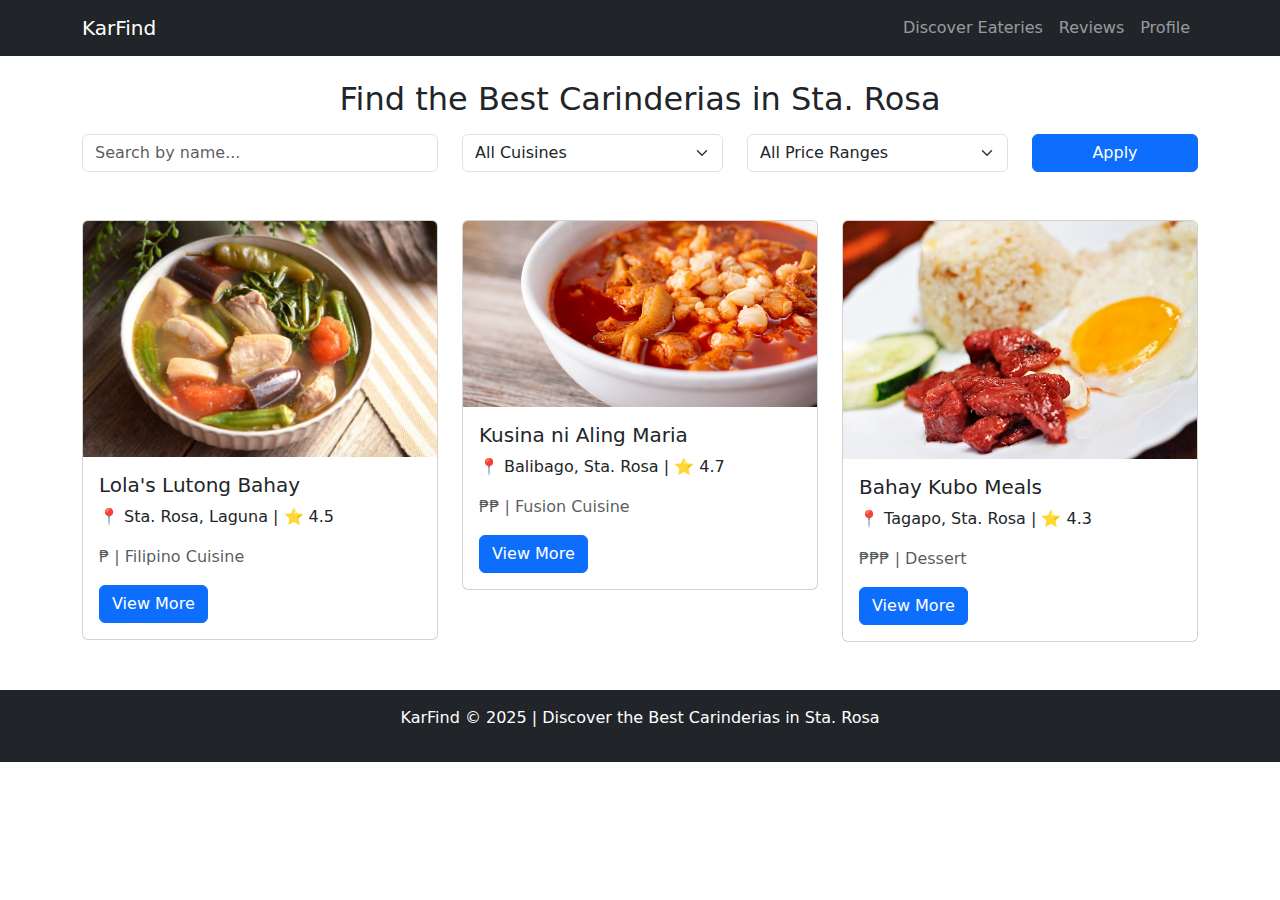
==== pages/eateries.html @ 47188c4c "Initial" ====
<!DOCTYPE html>
<html lang="en">
<head>
    <meta charset="UTF-8">
    <meta name="viewport" content="width=device-width, initial-scale=1.0">
    <title>KarFind - Discover Local Eateries</title>
    <link rel="stylesheet" href="css/styles.css">
    <link rel="stylesheet" href="https://cdn.jsdelivr.net/npm/bootstrap@5.3.0/dist/css/bootstrap.min.css">
</head>
<body>

    <!-- Navigation Bar -->
    <nav class="navbar navbar-expand-lg navbar-dark bg-dark">
        <div class="container">
            <a class="navbar-brand" href="/index.html">KarFind</a>
            <button class="navbar-toggler" type="button" data-bs-toggle="collapse" data-bs-target="#navbarNav">
                <span class="navbar-toggler-icon"></span>
            </button>
            <div class="collapse navbar-collapse" id="navbarNav">
                <ul class="navbar-nav ms-auto">
                    <li class="nav-item"><a class="nav-link" href="eateries.html">Discover Eateries</a></li>
                    <li class="nav-item"><a class="nav-link" href="reviews.html">Reviews</a></li>
                    <li class="nav-item"><a class="nav-link" href="profile.html">Profile</a></li>
                </ul>
            </div>
        </div>
    </nav>

    <!-- Search and Filter Section -->
    <div class="container mt-4">
        <h2 class="text-center">Find the Best Carinderias in Sta. Rosa</h2>
        <div class="row mt-3">
            <div class="col-md-4">
                <input type="text" id="searchInput" class="form-control" placeholder="Search by name...">
            </div>
            <div class="col-md-3">
                <select id="filterCuisine" class="form-select">
                    <option value="">All Cuisines</option>
                    <option value="Filipino">Filipino</option>
                    <option value="Fusion">Fusion</option>
                    <option value="Dessert">Dessert</option>
                </select>
            </div>
            <div class="col-md-3">
                <select id="filterPrice" class="form-select">
                    <option value="">All Price Ranges</option>
                    <option value="₱">₱ (Budget)</option>
                    <option value="₱₱">₱₱ (Mid-range)</option>
                    <option value="₱₱₱">₱₱₱ (Expensive)</option>
                </select>
            </div>
            <div class="col-md-2">
                <button class="btn btn-primary w-100" onclick="filterEateries()">Apply</button>
            </div>
        </div>
    </div>

    <!-- Eateries List -->
    <div class="container mt-5">
        <div class="row" id="eateriesList">
            <!-- Sample Eatery 1 -->
            <div class="col-md-4 eatery-card" data-cuisine="Filipino" data-price="₱">
                <div class="card">
                    <img src="/img/eatery1.jpg" class="card-img-top" alt="Eatery 1">
                    <div class="card-body">
                        <h5 class="card-title">Lola's Lutong Bahay</h5>
                        <p class="card-text">📍 Sta. Rosa, Laguna | ⭐ 4.5</p>
                        <p class="text-muted">₱ | Filipino Cuisine</p>
                        <a href="#" class="btn btn-primary">View More</a>
                    </div>
                </div>
            </div>

            <!-- Sample Eatery 2 -->
            <div class="col-md-4 eatery-card" data-cuisine="Fusion" data-price="₱₱">
                <div class="card">
                    <img src="/img/eatery2.png" class="card-img-top" alt="Eatery 2">
                    <div class="card-body">
                        <h5 class="card-title">Kusina ni Aling Maria</h5>
                        <p class="card-text">📍 Balibago, Sta. Rosa | ⭐ 4.7</p>
                        <p class="text-muted">₱₱ | Fusion Cuisine</p>
                        <a href="#" class="btn btn-primary">View More</a>
                    </div>
                </div>
            </div>

            <!-- Sample Eatery 3 -->
            <div class="col-md-4 eatery-card" data-cuisine="Dessert" data-price="₱₱₱">
                <div class="card">
                    <img src="/img/eatery3.jpg" class="card-img-top" alt="Eatery 3">
                    <div class="card-body">
                        <h5 class="card-title">Bahay Kubo Meals</h5>
                        <p class="card-text">📍 Tagapo, Sta. Rosa | ⭐ 4.3</p>
                        <p class="text-muted">₱₱₱ | Dessert</p>
                        <a href="#" class="btn btn-primary">View More</a>
                    </div>
                </div>
            </div>
        </div>
    </div>

    <!-- Footer -->
    <footer class="bg-dark text-white text-center py-3 mt-5">
        <p>KarFind &copy; 2025 | Discover the Best Carinderias in Sta. Rosa</p>
    </footer>

    <script src="https://cdn.jsdelivr.net/npm/bootstrap@5.3.0/dist/js/bootstrap.bundle.min.js"></script>
    <script src="js/scripts.js"></script>
</body>
</html>
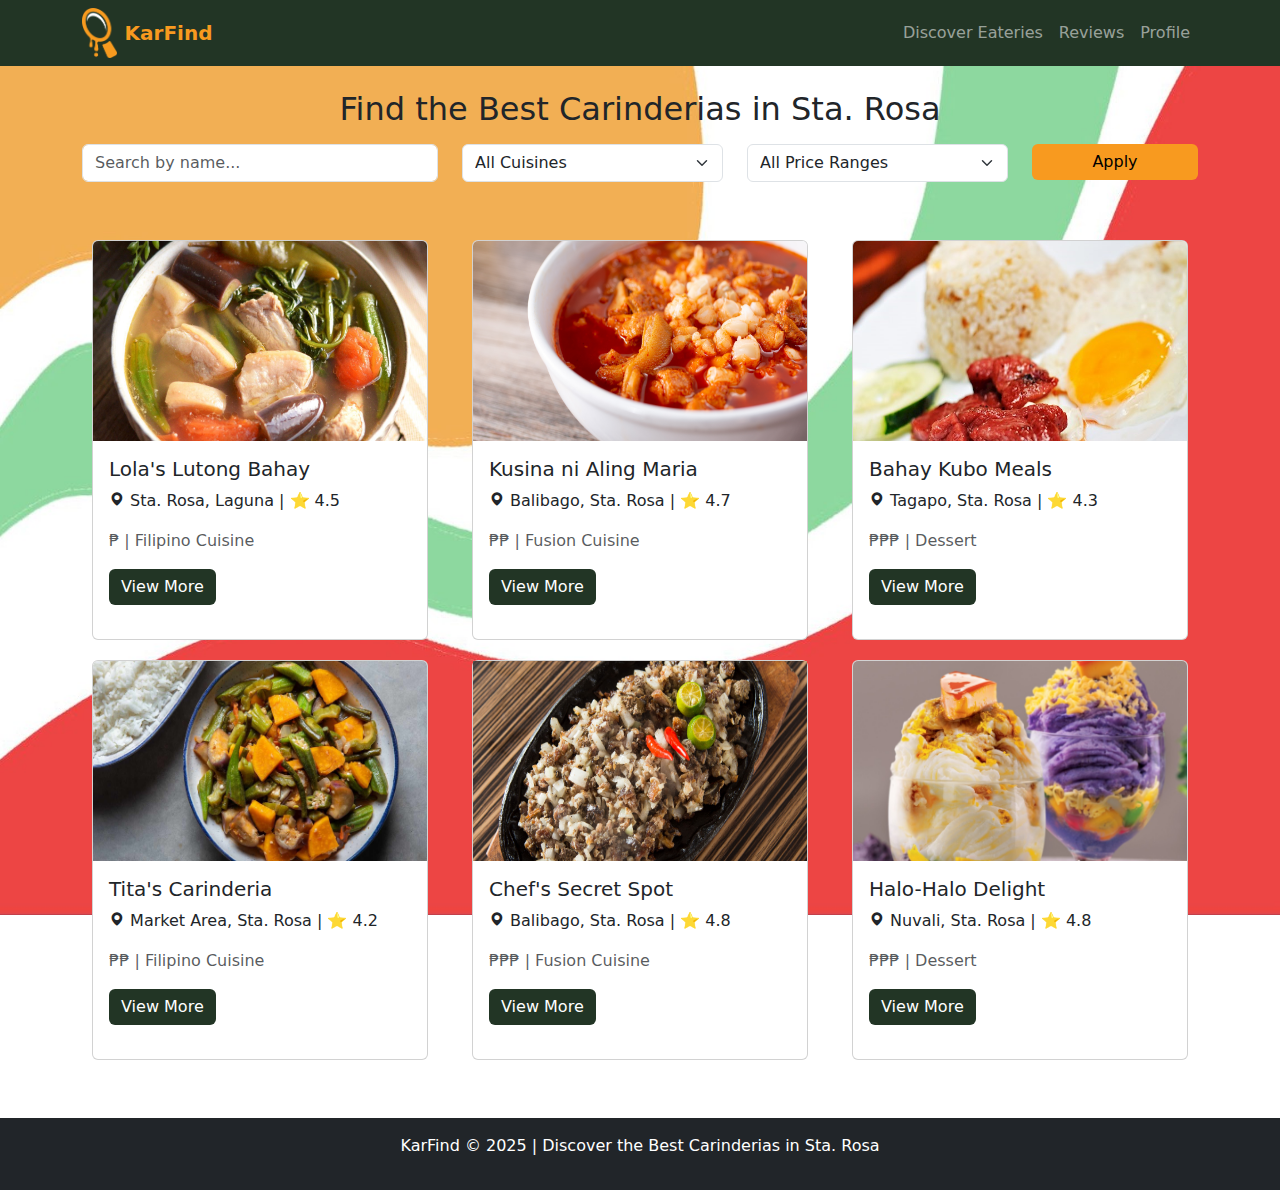
==== commit 17b51a36: "Final Build" ====
--- a/pages/eateries.html
+++ b/pages/eateries.html
@@ -6,13 +6,17 @@
     <title>KarFind - Discover Local Eateries</title>
     <link rel="stylesheet" href="css/styles.css">
     <link rel="stylesheet" href="https://cdn.jsdelivr.net/npm/bootstrap@5.3.0/dist/css/bootstrap.min.css">
+    <link href="https://unpkg.com/boxicons@2.1.4/css/boxicons.min.css" rel="stylesheet">
 </head>
 <body>
 
+    <img src="/img/background.jpg" style="height: auto; width: 100%; z-index: -1; left: 0; top: 0; position: absolute;">
+
     <!-- Navigation Bar -->
-    <nav class="navbar navbar-expand-lg navbar-dark bg-dark">
+    <nav class="navbar navbar-expand-lg navbar-dark" style="background-color: #223525;">
         <div class="container">
-            <a class="navbar-brand" href="/index.html">KarFind</a>
+            <img src="/img/karfind.png" style="height: 50px; width: auto; margin-right: 8px;">
+            <a class="navbar-brand" href="/index.html" style="color: #F89A1F; font-weight: bold;">KarFind</a>
             <button class="navbar-toggler" type="button" data-bs-toggle="collapse" data-bs-target="#navbarNav">
                 <span class="navbar-toggler-icon"></span>
             </button>
@@ -50,56 +54,95 @@
                 </select>
             </div>
             <div class="col-md-2">
-                <button class="btn btn-primary w-100" onclick="filterEateries()">Apply</button>
+                <button class="btn btn-primary w-100" onclick="filterEateries()" style="background: #F89A1F; border-width: 0px; color: #000000;">Apply</button>
             </div>
         </div>
     </div>
 
     <!-- Eateries List -->
-    <div class="container mt-5">
-        <div class="row" id="eateriesList">
-            <!-- Sample Eatery 1 -->
-            <div class="col-md-4 eatery-card" data-cuisine="Filipino" data-price="₱">
-                <div class="card">
-                    <img src="/img/eatery1.jpg" class="card-img-top" alt="Eatery 1">
-                    <div class="card-body">
-                        <h5 class="card-title">Lola's Lutong Bahay</h5>
-                        <p class="card-text">📍 Sta. Rosa, Laguna | ⭐ 4.5</p>
-                        <p class="text-muted">₱ | Filipino Cuisine</p>
-                        <a href="#" class="btn btn-primary">View More</a>
-                    </div>
-                </div>
-            </div>
-
-            <!-- Sample Eatery 2 -->
-            <div class="col-md-4 eatery-card" data-cuisine="Fusion" data-price="₱₱">
-                <div class="card">
-                    <img src="/img/eatery2.png" class="card-img-top" alt="Eatery 2">
-                    <div class="card-body">
-                        <h5 class="card-title">Kusina ni Aling Maria</h5>
-                        <p class="card-text">📍 Balibago, Sta. Rosa | ⭐ 4.7</p>
-                        <p class="text-muted">₱₱ | Fusion Cuisine</p>
-                        <a href="#" class="btn btn-primary">View More</a>
-                    </div>
-                </div>
-            </div>
-
-            <!-- Sample Eatery 3 -->
-            <div class="col-md-4 eatery-card" data-cuisine="Dessert" data-price="₱₱₱">
-                <div class="card">
-                    <img src="/img/eatery3.jpg" class="card-img-top" alt="Eatery 3">
-                    <div class="card-body">
-                        <h5 class="card-title">Bahay Kubo Meals</h5>
-                        <p class="card-text">📍 Tagapo, Sta. Rosa | ⭐ 4.3</p>
-                        <p class="text-muted">₱₱₱ | Dessert</p>
-                        <a href="#" class="btn btn-primary">View More</a>
-                    </div>
+<div class="container mt-5">
+    <div class="row eateries-container" id="eateriesList">
+        <!-- Eatery 1 -->
+        <div class="col-md-4 eatery-card" data-cuisine="Filipino" data-price="₱">
+            <div class="card" style="height: 400px; margin: 10px">
+                <img src="/img/eatery1.jpg" class="card-img-top" style="width: 100%; height: 200px;" alt="Eatery 1">
+                <div class="card-body">
+                    <h5 class="card-title">Lola's Lutong Bahay</h5>
+                    <p class="card-text"><i class="bx bxs-map link-icon"></i> Sta. Rosa, Laguna | ⭐ 4.5</p>
+                    <p class="text-muted">₱ | Filipino Cuisine</p>
+                    <a href="eatery1.html" class="btn btn-primary" style="background-color: #223525; border-width: 0px;">View More</a>
                 </div>
             </div>
         </div>
+
+        <!-- Eatery 2 -->
+        <div class="col-md-4 eatery-card" data-cuisine="Fusion" data-price="₱₱">
+            <div class="card" style="height: 400px; margin: 10px">
+                <img src="/img/eatery2.png" class="card-img-top" style="width: 100%; height: 200px;" alt="Eatery 2">
+                <div class="card-body">
+                    <h5 class="card-title">Kusina ni Aling Maria</h5>
+                    <p class="card-text"><i class="bx bxs-map link-icon"></i> Balibago, Sta. Rosa | ⭐ 4.7</p>
+                    <p class="text-muted">₱₱ | Fusion Cuisine</p>
+                    <a href="#" class="btn btn-primary" style="background-color: #223525; border-width: 0px;">View More</a>
+                </div>
+            </div>
+        </div>
+
+        <!-- Eatery 3 -->
+        <div class="col-md-4 eatery-card" data-cuisine="Dessert" data-price="₱₱₱">
+            <div class="card" style="height: 400px; margin: 10px">
+                <img src="/img/eatery3.jpg" class="card-img-top" style="width: 100%; height: 200px;" alt="Eatery 3">
+                <div class="card-body">
+                    <h5 class="card-title">Bahay Kubo Meals</h5>
+                    <p class="card-text"><i class="bx bxs-map link-icon"></i> Tagapo, Sta. Rosa | ⭐ 4.3</p>
+                    <p class="text-muted">₱₱₱ | Dessert</p>
+                    <a href="#" class="btn btn-primary" style="background-color: #223525; border-width: 0px;">View More</a>
+                </div>
+            </div>
+        </div>
+
+        <!-- Eatery 4 -->
+        <div class="col-md-4 eatery-card" data-cuisine="Filipino" data-price="₱₱">
+            <div class="card" style="height: 400px; margin: 10px">
+                <img src="/img/eatery4.jpg" class="card-img-top" style="width: 100%; height: 200px;" alt="Eatery 4">
+                <div class="card-body">
+                    <h5 class="card-title">Tita's Carinderia</h5>
+                    <p class="card-text"><i class="bx bxs-map link-icon"></i> Market Area, Sta. Rosa | ⭐ 4.2</p>
+                    <p class="text-muted">₱₱ | Filipino Cuisine</p>
+                    <a href="#" class="btn btn-primary" style="background-color: #223525; border-width: 0px;">View More</a>
+                </div>
+            </div>
+        </div>
+
+        <!-- Eatery 5 -->
+        <div class="col-md-4 eatery-card" data-cuisine="Fusion" data-price="₱₱₱">
+            <div class="card" style="height: 400px; margin: 10px">
+                <img src="/img/eatery5.jpg" class="photo-container" style="width: 100%; height: 200px;" alt="Eatery 5">
+                <div class="card-body">
+                    <h5 class="card-title">Chef's Secret Spot</h5>
+                    <p class="card-text"><i class="bx bxs-map link-icon"></i> Balibago, Sta. Rosa | ⭐ 4.8</p>
+                    <p class="text-muted">₱₱₱ | Fusion Cuisine</p>
+                    <a href="#" class="btn btn-primary" style="background-color: #223525; border-width: 0px;">View More</a>
+                </div>
+            </div>
+        </div>
+
+        <div class="col-md-4 eatery-card" data-cuisine="Dessert" data-price="₱₱₱">
+            <div class="card" style="height: 400px; margin: 10px">
+                <img src="/img/eatery6.jpg" class="card-img-top" style="width: 100%; height: 200px;" alt="Eatery 6">
+                <div class="card-body">
+                    <h5 class="card-title">Halo-Halo Delight</h5>
+                    <p class="card-text"><i class="bx bxs-map link-icon"></i> Nuvali, Sta. Rosa | ⭐ 4.8</p>
+                    <p class="text-muted">₱₱₱ | Dessert</p>
+                    <a href="#" class="btn btn-primary" style="background-color: #223525; border-width: 0px;">View More</a>
+                </div>
+            </div>
+        </div>
+
     </div>
+</div>
 
-    <!-- Footer -->
+
     <footer class="bg-dark text-white text-center py-3 mt-5">
         <p>KarFind &copy; 2025 | Discover the Best Carinderias in Sta. Rosa</p>
     </footer>
